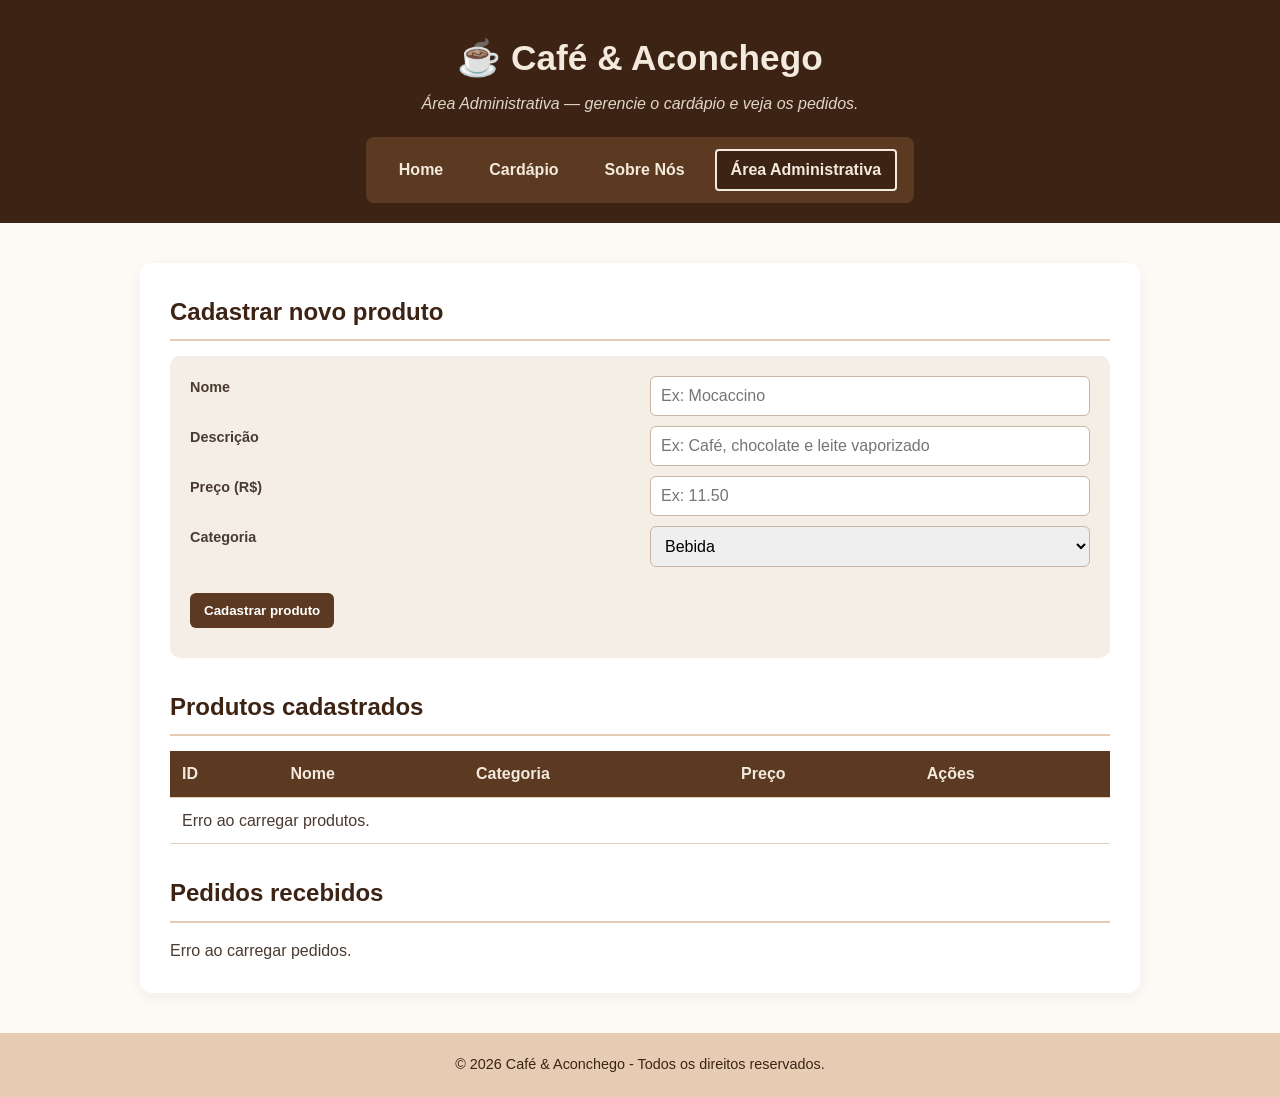
==== pages/admin.html @ 2602b21d "Upload site principal + documentação" ====
<!DOCTYPE html>
<html lang="pt-BR">
<head>
    <meta charset="UTF-8">
    <meta name="viewport" content="width=device-width, initial-scale=1.0">
    <title>Café & Aconchego - Área Administrativa</title>
    <link rel="stylesheet" href="../css/estilo.css">
</head>
<body>

    <header>
        <h1>☕ Café & Aconchego</h1>
        <p>Área Administrativa — gerencie o cardápio e veja os pedidos.</p>
        <nav>
            <a href="../index.html">Home</a>
            <a href="cardapio.html">Cardápio</a>
            <a href="sobre.html">Sobre Nós</a>
            <a href="admin.html" class="ativo">Área Administrativa</a>
        </nav>
    </header>

    <main>
        <h2>Cadastrar novo produto</h2>
        <form id="form-produto" class="form-admin">
            <input type="hidden" id="produto-id">

            <label for="produto-nome">Nome</label>
            <input type="text" id="produto-nome" required placeholder="Ex: Mocaccino">

            <label for="produto-descricao">Descrição</label>
            <input type="text" id="produto-descricao" placeholder="Ex: Café, chocolate e leite vaporizado">

            <label for="produto-preco">Preço (R$)</label>
            <input type="number" id="produto-preco" step="0.01" min="0.01" required placeholder="Ex: 11.50">

            <label for="produto-categoria">Categoria</label>
            <select id="produto-categoria">
                <option value="Bebida">Bebida</option>
                <option value="Doce">Doce</option>
                <option value="Salgado">Salgado</option>
            </select>

            <div class="botoes-form">
                <button type="submit" id="btn-salvar-produto" class="finalizar">Cadastrar produto</button>
                <button type="button" id="btn-cancelar-edicao" class="remover" hidden>Cancelar edição</button>
            </div>
            <p id="mensagem-admin" class="mensagem"></p>
        </form>

        <h2>Produtos cadastrados</h2>
        <table class="tabela-admin" id="tabela-produtos">
            <thead>
                <tr>
                    <th>ID</th>
                    <th>Nome</th>
                    <th>Categoria</th>
                    <th>Preço</th>
                    <th>Ações</th>
                </tr>
            </thead>
            <tbody>
                <tr><td colspan="5">Carregando produtos...</td></tr>
            </tbody>
        </table>

        <h2>Pedidos recebidos</h2>
        <div id="lista-pedidos-admin">
            <p>Carregando pedidos...</p>
        </div>
    </main>

    <footer>
        <p>© 2026 Café & Aconchego - Todos os direitos reservados.</p>
    </footer>

    <script src="../js/admin.js" defer></script>
</body>
</html>
---- css/estilo.css ----
/* Configurações Gerais */
* {
    margin: 0;
    padding: 0;
    box-sizing: border-box;
}

body {
    font-family: 'Segoe UI', Tahoma, Geneva, Verdana, sans-serif;
    background-color: #fdfaf6; /* Bege suave */
    color: #4a3b32; /* Castanho escuro para o texto */
    line-height: 1.6;
}

/* Cabeçalho e Título */
header {
    background-color: #3d2314; /* Cor de café expresso */
    color: #f3e9dc; /* Creme */
    text-align: center;
    padding: 30px 20px 20px 20px;
}

header h1 {
    font-size: 2.2rem;
    margin-bottom: 5px;
}

header p {
    font-style: italic;
    opacity: 0.9;
    margin-bottom: 20px;
}

/* Menu de Navegação */
nav {
    background-color: #5c3a21; /* Castanho médio */
    padding: 12px;
    border-radius: 8px;
    display: inline-flex;
    flex-wrap: wrap;
    justify-content: center;
    gap: 4px;
}

nav a {
    color: #f3e9dc;
    text-decoration: none;
    font-weight: bold;
    padding: 8px 16px;
    margin: 0 5px;
    border-radius: 4px;
    transition: background-color 0.3s;
}

/* Efeito ao passar o rato nos links do menu */
nav a:hover {
    background-color: #8c5a3c;
    color: #ffffff;
}

nav a.ativo {
    background-color: #3d2314;
    box-shadow: inset 0 0 0 2px #f3e9dc;
}

/* Conteúdo Principal */
main {
    max-width: 1000px;
    margin: 40px auto;
    padding: 30px;
    background-color: #ffffff;
    border-radius: 12px;
    box-shadow: 0 4px 15px rgba(0, 0, 0, 0.05);
}

main h2 {
    color: #3d2314;
    margin-bottom: 15px;
    border-bottom: 2px solid #e6ccb2;
    padding-bottom: 8px;
}

/* Estilo para a Lista do Cardápio */
main ul {
    list-style-type: none;
    padding: 0;
}

main li {
    background-color: #fefae0;
    margin: 10px 0;
    padding: 12px 18px;
    border-left: 5px solid #7f4f24;
    border-radius: 4px;
    font-size: 1.1rem;
}

/* Rodapé */
footer {
    text-align: center;
    padding: 20px;
    margin-top: 40px;
    background-color: #e6ccb2;
    color: #3d2314;
    font-size: 0.9rem;
}

/* Destaque aplicado pelo JavaScript ao item escolhido */
main li.selecionado {
    background-color: #e6ccb2;
    border-left-color: #3d2314;
    font-weight: bold;
    transform: scale(1.02);
}

/* Área de pedidos */
.instrucao {
    margin-bottom: 20px;
}

.produtos {
    display: flex;
    flex-direction: column;
    gap: 12px;
}

.produto {
    display: flex;
    justify-content: space-between;
    align-items: center;
    gap: 15px;
    background-color: #fefae0;
    padding: 16px;
    border-left: 5px solid #7f4f24;
    border-radius: 8px;
    transition: 0.2s;
}

.produto h3,
.produto p {
    margin: 0 0 5px;
}

.adicionar,
.finalizar,
.remover {
    border: 0;
    border-radius: 6px;
    padding: 10px 14px;
    cursor: pointer;
    font-weight: bold;
}

.adicionar,
.finalizar {
    background-color: #5c3a21;
    color: white;
}

.adicionar:hover,
.finalizar:hover {
    background-color: #8c5a3c;
}

.produto.selecionado {
    border-left-color: #3d2314;
    background-color: #e6ccb2;
}

.pedido {
    margin-top: 30px;
    padding: 20px;
    background-color: #f5eee6;
    border-radius: 10px;
}

.pedido h2 {
    margin-top: 0;
}

.item-pedido {
    display: grid;
    grid-template-columns: 1fr auto auto;
    align-items: center;
    gap: 12px;
    padding: 10px 0;
    border-bottom: 1px solid #d8c5b5;
}

.remover {
    background-color: #b86b5c;
    color: white;
}

.total {
    text-align: right;
    font-size: 1.2rem;
    margin-top: 20px;
}

#form-pedido {
    display: flex;
    flex-direction: column;
    gap: 8px;
    margin-top: 20px;
}

#nome-cliente {
    padding: 12px;
    border: 1px solid #c8b6a6;
    border-radius: 6px;
    font-size: 1rem;
}

.finalizar {
    margin-top: 8px;
}

.mensagem {
    margin-bottom: 0;
    font-weight: bold;
    color: #31572c;
}

.mensagem.erro {
    color: #9b2226;
}

@media (max-width: 600px) {
    .produto {
        align-items: flex-start;
        flex-direction: column;
    }

    .adicionar {
        width: 100%;
    }

    .item-pedido {
        grid-template-columns: 1fr;
    }
}

/* =========================================================
   Seção Hero (Home)
   ========================================================= */
.hero {
    display: flex;
    align-items: center;
    gap: 30px;
    flex-wrap: wrap;
    margin-bottom: 40px;
}

.hero-texto {
    flex: 1 1 320px;
}

.hero-texto h2 {
    border-bottom: none;
    margin-bottom: 15px;
}

.botao-cta {
    display: inline-block;
    margin-top: 15px;
    background-color: #5c3a21;
    color: #fff;
    text-decoration: none;
    font-weight: bold;
    padding: 12px 22px;
    border-radius: 8px;
    transition: background-color 0.3s;
}

.botao-cta:hover {
    background-color: #8c5a3c;
}

.hero-imagem {
    flex: 1 1 280px;
    max-width: 400px;
}

.hero-imagem img {
    width: 100%;
    height: auto;
    display: block;
}

/* Cards de destaque na home */
.destaques {
    display: grid;
    grid-template-columns: repeat(auto-fit, minmax(200px, 1fr));
    gap: 20px;
}

.card-destaque {
    background-color: #fefae0;
    border-radius: 10px;
    padding: 20px;
    text-align: center;
    border-top: 4px solid #7f4f24;
}

.card-destaque .icone {
    font-size: 2rem;
    display: block;
    margin-bottom: 8px;
}

.card-destaque h3 {
    color: #3d2314;
    margin-bottom: 6px;
}

/* =========================================================
   Cardápio - imagens dos produtos
   ========================================================= */
.produto {
    flex-wrap: wrap;
}

.produto-imagem {
    width: 64px;
    height: 64px;
    border-radius: 8px;
    object-fit: cover;
    flex-shrink: 0;
}

.produto-info {
    flex: 1;
}

.produto-descricao {
    font-size: 0.9rem;
    color: #6b5849;
    margin: 2px 0 4px;
}

.produto-preco {
    font-weight: bold;
    color: #3d2314;
}

.carregando {
    font-style: italic;
    color: #8c5a3c;
}

/* =========================================================
   Sobre Nós
   ========================================================= */
.sobre-conteudo {
    display: flex;
    align-items: center;
    gap: 25px;
    flex-wrap: wrap;
    margin-bottom: 30px;
}

.sobre-imagem {
    flex: 1 1 280px;
    max-width: 380px;
    width: 100%;
    border-radius: 10px;
}

.sobre-conteudo > div {
    flex: 1 1 280px;
}

.lista-valores {
    list-style: disc;
    padding-left: 20px;
}

.lista-valores li {
    background: none;
    border: none;
    padding: 4px 0;
    margin: 0;
    font-size: 1rem;
}

/* =========================================================
   Área Administrativa
   ========================================================= */
.form-admin {
    display: grid;
    grid-template-columns: 1fr 1fr;
    gap: 10px 20px;
    background-color: #f5eee6;
    padding: 20px;
    border-radius: 10px;
    margin-bottom: 30px;
}

.form-admin label {
    font-weight: bold;
    font-size: 0.9rem;
    margin-bottom: -4px;
}

.form-admin input,
.form-admin select {
    padding: 10px;
    border: 1px solid #c8b6a6;
    border-radius: 6px;
    font-size: 1rem;
    width: 100%;
}

.botoes-form {
    grid-column: 1 / -1;
    display: flex;
    gap: 10px;
    margin-top: 8px;
}

@media (max-width: 600px) {
    .form-admin {
        grid-template-columns: 1fr;
    }
}

.tabela-admin {
    width: 100%;
    border-collapse: collapse;
    margin-bottom: 30px;
}

.tabela-admin th,
.tabela-admin td {
    text-align: left;
    padding: 10px 12px;
    border-bottom: 1px solid #e6ccb2;
}

.tabela-admin th {
    background-color: #5c3a21;
    color: #f3e9dc;
}

.tabela-admin tbody tr:hover {
    background-color: #fefae0;
}

.tabela-admin td button {
    border: 0;
    border-radius: 6px;
    padding: 6px 10px;
    cursor: pointer;
    font-weight: bold;
    margin-right: 6px;
}

.btn-editar {
    background-color: #7f4f24;
    color: white;
}

.pedido-admin {
    background-color: #fefae0;
    border-left: 5px solid #7f4f24;
    border-radius: 6px;
    padding: 12px 16px;
    margin-bottom: 12px;
}

.pedido-admin ul {
    list-style: none;
    padding-left: 10px;
    margin-top: 6px;
}

.pedido-admin li {
    background: none;
    border: none;
    padding: 2px 0;
    font-size: 0.9rem;
}
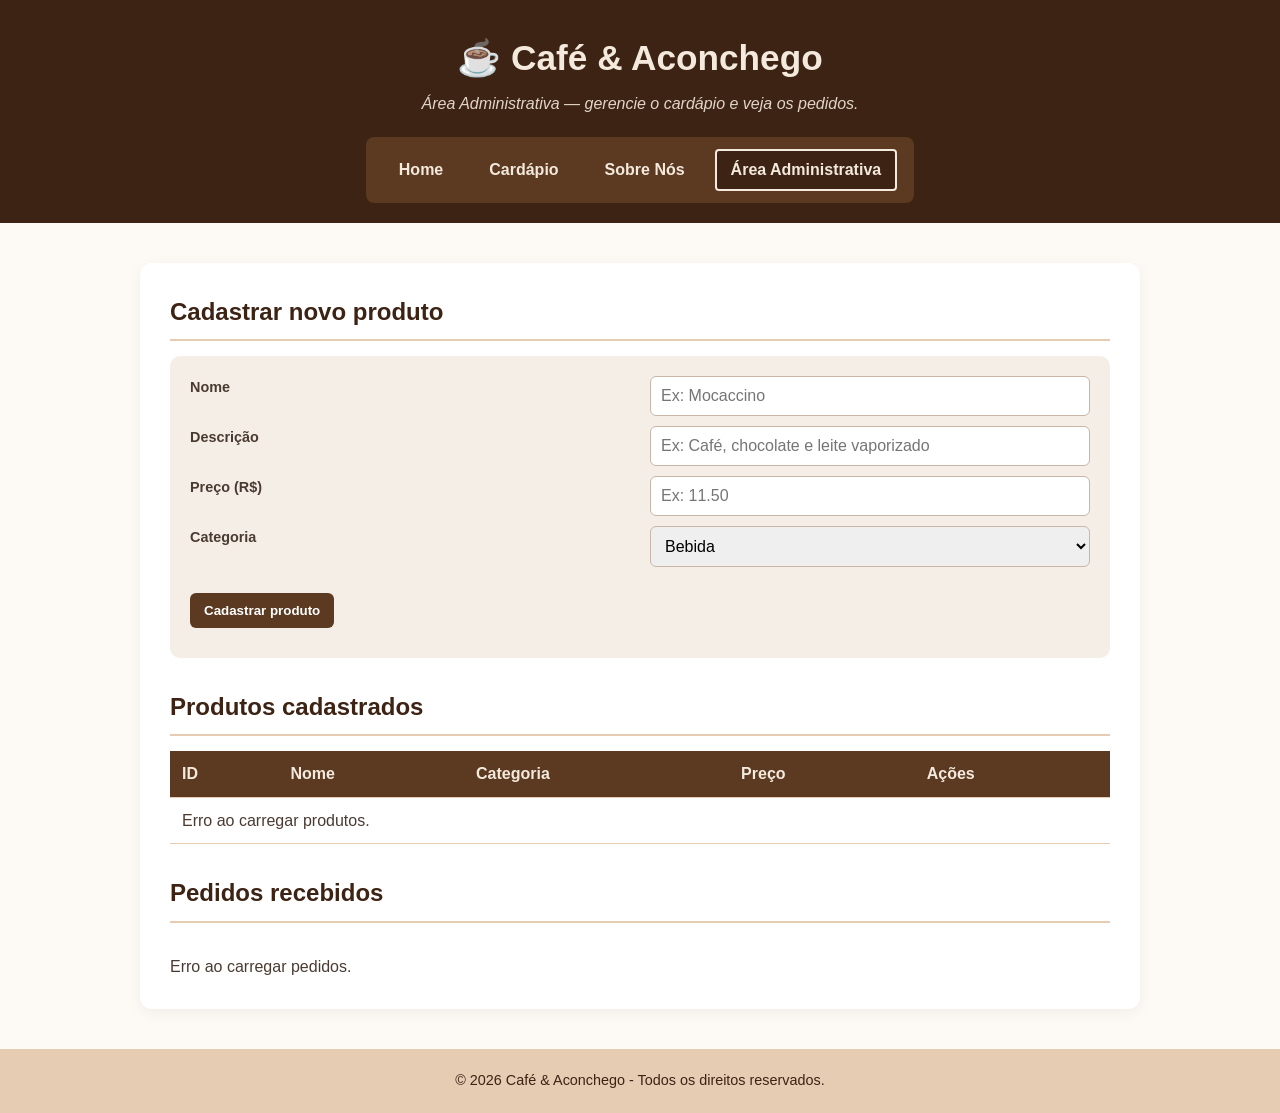
==== commit 999721f9: "Atualiza cardápio, carrinho e painel administrativo da Etapa 3" ====
--- a/pages/admin.html
+++ b/pages/admin.html
@@ -7,72 +7,48 @@
     <link rel="stylesheet" href="../css/estilo.css">
 </head>
 <body>
-
-    <header>
-        <h1>☕ Café & Aconchego</h1>
-        <p>Área Administrativa — gerencie o cardápio e veja os pedidos.</p>
-        <nav>
-            <a href="../index.html">Home</a>
-            <a href="cardapio.html">Cardápio</a>
-            <a href="sobre.html">Sobre Nós</a>
-            <a href="admin.html" class="ativo">Área Administrativa</a>
-        </nav>
-    </header>
-
-    <main>
-        <h2>Cadastrar novo produto</h2>
-        <form id="form-produto" class="form-admin">
-            <input type="hidden" id="produto-id">
-
-            <label for="produto-nome">Nome</label>
-            <input type="text" id="produto-nome" required placeholder="Ex: Mocaccino">
-
-            <label for="produto-descricao">Descrição</label>
-            <input type="text" id="produto-descricao" placeholder="Ex: Café, chocolate e leite vaporizado">
-
-            <label for="produto-preco">Preço (R$)</label>
-            <input type="number" id="produto-preco" step="0.01" min="0.01" required placeholder="Ex: 11.50">
-
-            <label for="produto-categoria">Categoria</label>
-            <select id="produto-categoria">
-                <option value="Bebida">Bebida</option>
-                <option value="Doce">Doce</option>
-                <option value="Salgado">Salgado</option>
-            </select>
-
-            <div class="botoes-form">
-                <button type="submit" id="btn-salvar-produto" class="finalizar">Cadastrar produto</button>
-                <button type="button" id="btn-cancelar-edicao" class="remover" hidden>Cancelar edição</button>
-            </div>
-            <p id="mensagem-admin" class="mensagem"></p>
-        </form>
-
-        <h2>Produtos cadastrados</h2>
-        <table class="tabela-admin" id="tabela-produtos">
-            <thead>
-                <tr>
-                    <th>ID</th>
-                    <th>Nome</th>
-                    <th>Categoria</th>
-                    <th>Preço</th>
-                    <th>Ações</th>
-                </tr>
-            </thead>
-            <tbody>
-                <tr><td colspan="5">Carregando produtos...</td></tr>
-            </tbody>
-        </table>
-
-        <h2>Pedidos recebidos</h2>
-        <div id="lista-pedidos-admin">
-            <p>Carregando pedidos...</p>
+<header>
+    <h1>☕ Café & Aconchego</h1>
+    <p>Área Administrativa — gerencie o cardápio e veja os pedidos.</p>
+    <nav>
+        <a href="../index.html">Home</a>
+        <a href="cardapio.html">Cardápio</a>
+        <a href="sobre.html">Sobre Nós</a>
+        <a href="admin.html" class="ativo">Área Administrativa</a>
+    </nav>
+</header>
+<main>
+    <h2>Cadastrar novo produto</h2>
+    <form id="form-produto" class="form-admin">
+        <input type="hidden" id="produto-id">
+        <label for="produto-nome">Nome</label>
+        <input type="text" id="produto-nome" required placeholder="Ex: Mocaccino">
+        <label for="produto-descricao">Descrição</label>
+        <input type="text" id="produto-descricao" placeholder="Ex: Café, chocolate e leite vaporizado">
+        <label for="produto-preco">Preço (R$)</label>
+        <input type="number" id="produto-preco" step="0.01" min="0.01" required placeholder="Ex: 11.50">
+        <label for="produto-categoria">Categoria</label>
+        <select id="produto-categoria">
+            <option value="Bebida">Bebida</option>
+            <option value="Doce">Doce</option>
+            <option value="Salgado">Salgado</option>
+        </select>
+        <div class="botoes-form">
+            <button type="submit" id="btn-salvar-produto" class="finalizar">Cadastrar produto</button>
+            <button type="button" id="btn-cancelar-edicao" class="remover" hidden>Cancelar edição</button>
         </div>
-    </main>
-
-    <footer>
-        <p>© 2026 Café & Aconchego - Todos os direitos reservados.</p>
-    </footer>
-
-    <script src="../js/admin.js" defer></script>
+        <p id="mensagem-admin" class="mensagem"></p>
+    </form>
+    <h2>Produtos cadastrados</h2>
+    <table class="tabela-admin" id="tabela-produtos">
+        <thead><tr><th>ID</th><th>Nome</th><th>Categoria</th><th>Preço</th><th>Ações</th></tr></thead>
+        <tbody><tr><td colspan="5">Carregando produtos...</td></tr></tbody>
+    </table>
+    <h2>Pedidos recebidos</h2>
+    <div id="resumo-pedidos" class="resumo"></div>
+    <div id="lista-pedidos-admin"><p>Carregando pedidos...</p></div>
+</main>
+<footer><p>© 2026 Café & Aconchego - Todos os direitos reservados.</p></footer>
+<script src="../js/admin.js" defer></script>
 </body>
-</html>
+</html>
--- a/css/estilo.css
+++ b/css/estilo.css
@@ -481,3 +481,18 @@
     padding: 2px 0;
     font-size: 0.9rem;
 }
+
+
+/* Recursos adicionados na Etapa 3 */
+.filtros { display:flex; flex-wrap:wrap; gap:8px; margin-bottom:18px; }
+.filtro { border:2px solid #5c3a21; background:transparent; color:#5c3a21; border-radius:20px; padding:6px 16px; cursor:pointer; font-weight:bold; }
+.filtro:hover, .filtro.ativo { background:#5c3a21; color:#fff; }
+.item-pedido { grid-template-columns:1fr auto auto auto; }
+.quantidade { display:inline-flex; align-items:center; gap:8px; }
+.qtd { border:0; border-radius:50%; width:28px; height:28px; background:#e6ccb2; color:#3d2314; font-size:1.1rem; font-weight:bold; cursor:pointer; }
+.qtd:hover { background:#d4a373; }
+.resumo { display:flex; flex-wrap:wrap; gap:12px; margin-bottom:16px; }
+.resumo div { flex:1 1 140px; background:#3d2314; color:#f3e9dc; border-radius:8px; padding:12px 16px; text-align:center; }
+.resumo strong { display:block; font-size:1.4rem; }
+.select-status { margin-left:8px; padding:4px 8px; border-radius:6px; border:1px solid #b08968; background:#fff; color:#4a3b32; }
+@media (max-width:600px) { .item-pedido { grid-template-columns:1fr; } }
